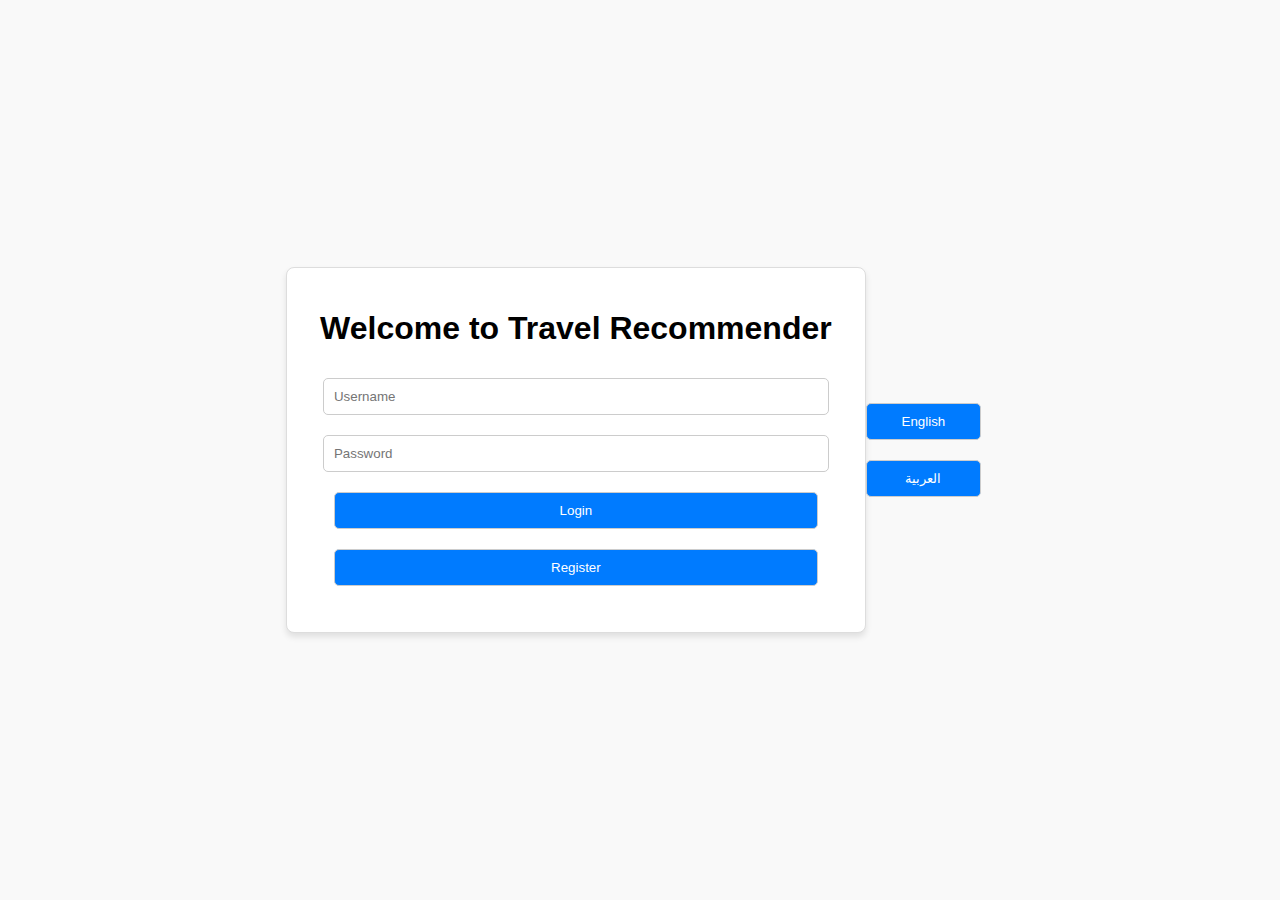
==== index.html @ d8d2bc4f "Add files via upload" ====
<!DOCTYPE html>
<html lang="en">
<head>
  <meta charset="UTF-8">
  <meta name="viewport" content="width=device-width, initial-scale=1.0">
  <title>Travel Recommender</title>
  <link rel="stylesheet" href="style.css">
</head>
<body>
  <div class="container">
    <h1 id="welcome-text">Welcome to Travel Recommender</h1>
    <form id="auth-form">
      <input type="text" id="username" placeholder="Username" required>
      <input type="password" id="password" placeholder="Password" required>
      <button type="submit" id="login-btn">Login</button>
      <button type="button" id="register-btn">Register</button>
    </form>
    <p id="auth-message"></p>
  </div>
  <div id="lang-toggle">
    <button id="lang-en">English</button>
    <button id="lang-ar">العربية</button>
  </div>
  <script src="app.js"></script>
  <script>
    // Language toggle script (as defined earlier)
    const langData = fetch('lang.json').then(res => res.json());
    const elements = {
      welcome: document.getElementById('welcome-text'),
      loginBtn: document.getElementById('login-btn'),
      registerBtn: document.getElementById('register-btn'),
    };

    document.getElementById('lang-en').addEventListener('click', () => setLanguage('en'));
    document.getElementById('lang-ar').addEventListener('click', () => setLanguage('ar'));

    function setLanguage(lang) {
      langData.then(data => {
        elements.welcome.innerText = data[lang].welcome;
        elements.loginBtn.innerText = data[lang].login;
        elements.registerBtn.innerText = data[lang].register;
      });
    }
  </script>
</body>
</html>
---- style.css ----
/* Basic Styles */
body {
    font-family: Arial, sans-serif;
    margin: 0;
    padding: 0;
    display: flex;
    justify-content: center;
    align-items: center;
    height: 100vh;
    background-color: #f9f9f9;
  }
  
  .container {
    text-align: center;
    padding: 20px;
    border: 1px solid #ddd;
    background-color: #fff;
    border-radius: 8px;
    box-shadow: 0 4px 6px rgba(0, 0, 0, 0.1);
  }
  
  input, button {
    padding: 10px;
    margin: 10px 0;
    width: 90%;
    border-radius: 5px;
    border: 1px solid #ccc;
  }
  
  button {
    background-color: #007bff;
    color: white;
    cursor: pointer;
  }
  
  button:hover {
    background-color: #0056b3;
  }
  
  /* Chatbot Styles */
  #chatbot {
    position: fixed;
    bottom: 20px;
    right: 20px;
    width: 300px;
    background-color: #fff;
    border: 1px solid #ddd;
    border-radius: 8px;
    display: flex;
    flex-direction: column;
  }
  
  #chatbot-header {
    background-color: #007bff;
    color: white;
    padding: 10px;
    text-align: center;
    font-weight: bold;
  }
  
  #chatbot-messages {
    padding: 10px;
    height: 200px;
    overflow-y: auto;
  }
  
  #chatbot-input {
    display: flex;
  }
  
  #chat-input {
    flex: 1;
    padding: 10px;
  }
  
  #send-btn {
    padding: 10px;
    background-color: #007bff;
    color: white;
    cursor: pointer;
  }
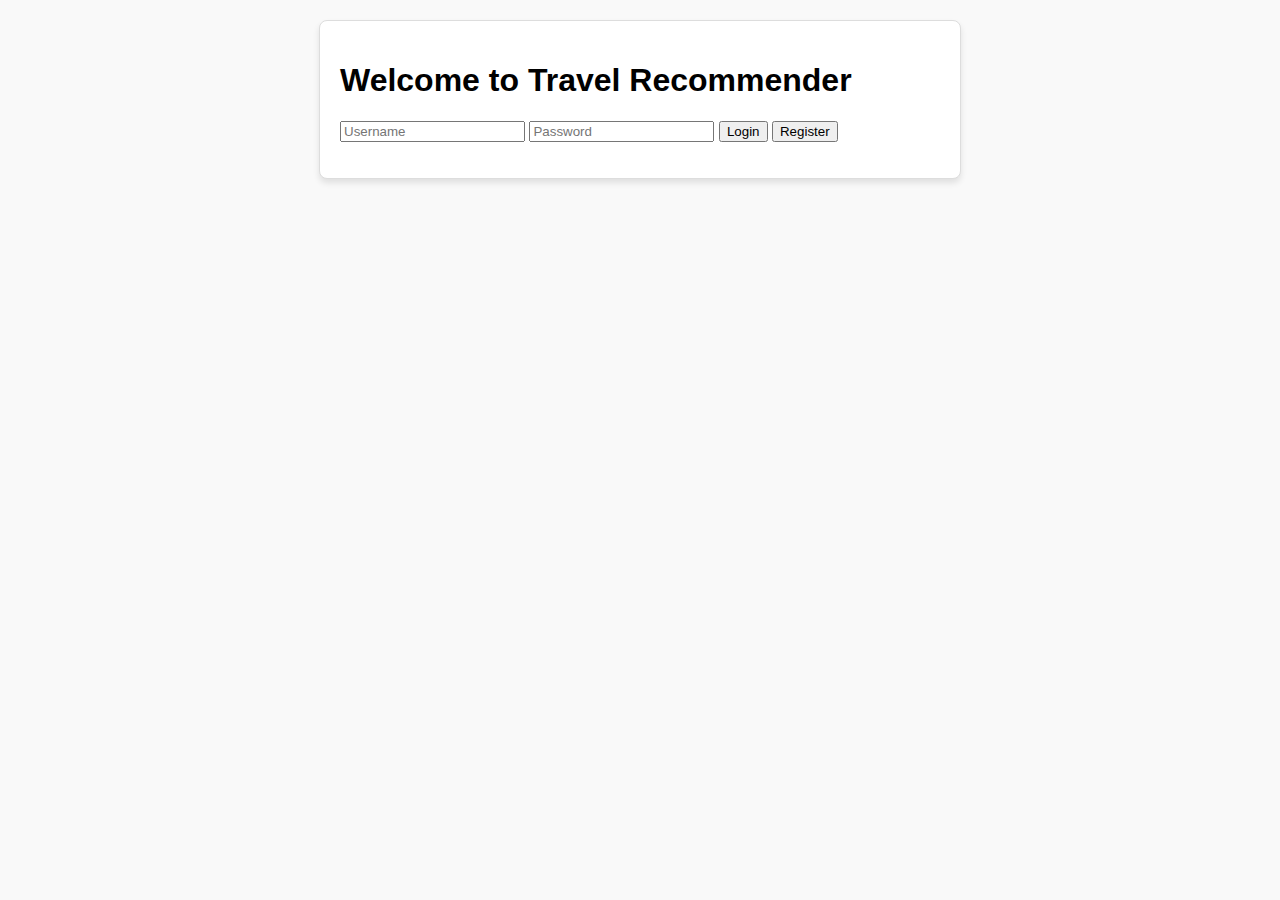
==== commit c88116ba: "Add files via upload" ====
--- a/index.html
+++ b/index.html
@@ -8,7 +8,7 @@
 </head>
 <body>
   <div class="container">
-    <h1 id="welcome-text">Welcome to Travel Recommender</h1>
+    <h1>Welcome to Travel Recommender</h1>
     <form id="auth-form">
       <input type="text" id="username" placeholder="Username" required>
       <input type="password" id="password" placeholder="Password" required>
@@ -17,30 +17,6 @@
     </form>
     <p id="auth-message"></p>
   </div>
-  <div id="lang-toggle">
-    <button id="lang-en">English</button>
-    <button id="lang-ar">العربية</button>
-  </div>
   <script src="app.js"></script>
-  <script>
-    // Language toggle script (as defined earlier)
-    const langData = fetch('lang.json').then(res => res.json());
-    const elements = {
-      welcome: document.getElementById('welcome-text'),
-      loginBtn: document.getElementById('login-btn'),
-      registerBtn: document.getElementById('register-btn'),
-    };
-
-    document.getElementById('lang-en').addEventListener('click', () => setLanguage('en'));
-    document.getElementById('lang-ar').addEventListener('click', () => setLanguage('ar'));
-
-    function setLanguage(lang) {
-      langData.then(data => {
-        elements.welcome.innerText = data[lang].welcome;
-        elements.loginBtn.innerText = data[lang].login;
-        elements.registerBtn.innerText = data[lang].register;
-      });
-    }
-  </script>
 </body>
 </html>
--- a/style.css
+++ b/style.css
@@ -1,82 +1,83 @@
-/* Basic Styles */
 body {
-    font-family: Arial, sans-serif;
-    margin: 0;
-    padding: 0;
-    display: flex;
-    justify-content: center;
-    align-items: center;
-    height: 100vh;
-    background-color: #f9f9f9;
-  }
-  
-  .container {
-    text-align: center;
-    padding: 20px;
-    border: 1px solid #ddd;
-    background-color: #fff;
-    border-radius: 8px;
-    box-shadow: 0 4px 6px rgba(0, 0, 0, 0.1);
-  }
-  
-  input, button {
-    padding: 10px;
-    margin: 10px 0;
-    width: 90%;
-    border-radius: 5px;
-    border: 1px solid #ccc;
-  }
-  
-  button {
-    background-color: #007bff;
-    color: white;
-    cursor: pointer;
-  }
-  
-  button:hover {
-    background-color: #0056b3;
-  }
-  
-  /* Chatbot Styles */
-  #chatbot {
-    position: fixed;
-    bottom: 20px;
-    right: 20px;
-    width: 300px;
-    background-color: #fff;
-    border: 1px solid #ddd;
-    border-radius: 8px;
-    display: flex;
-    flex-direction: column;
-  }
-  
-  #chatbot-header {
-    background-color: #007bff;
-    color: white;
-    padding: 10px;
-    text-align: center;
-    font-weight: bold;
-  }
-  
-  #chatbot-messages {
-    padding: 10px;
-    height: 200px;
-    overflow-y: auto;
-  }
-  
-  #chatbot-input {
-    display: flex;
-  }
-  
-  #chat-input {
-    flex: 1;
-    padding: 10px;
-  }
-  
-  #send-btn {
-    padding: 10px;
-    background-color: #007bff;
-    color: white;
-    cursor: pointer;
-  }
-  +  font-family: Arial, sans-serif;
+  background-color: #f9f9f9;
+  margin: 0;
+  padding: 0;
+  display: flex;
+  flex-direction: column;
+  align-items: center;
+  height: 100vh;
+}
+
+.container {
+  margin-top: 20px;
+  padding: 20px;
+  background: #fff;
+  border: 1px solid #ddd;
+  border-radius: 8px;
+  box-shadow: 0 4px 6px rgba(0, 0, 0, 0.1);
+  width: 80%;
+  max-width: 600px;
+}
+
+.logout-btn {
+  position: absolute;
+  top: 10px;
+  right: 10px;
+  padding: 10px 20px;
+  background: #007bff;
+  color: #fff;
+  border: none;
+  border-radius: 4px;
+  cursor: pointer;
+}
+
+.logout-btn:hover {
+  background: #0056b3;
+}
+
+#chatbot {
+  position: fixed;
+  bottom: 30px;
+  left: 50%;
+  transform: translateX(-50%);
+  width: 300px;
+  background: #fff;
+  border: 1px solid #ddd;
+  border-radius: 8px;
+  display: flex;
+  flex-direction: column;
+  box-shadow: 0 4px 6px rgba(0, 0, 0, 0.1);
+}
+
+#chatbot-header {
+  background: #007bff;
+  color: white;
+  padding: 10px;
+  text-align: center;
+  font-weight: bold;
+  border-radius: 8px 8px 0 0;
+}
+
+#chatbot-messages {
+  height: 200px;
+  overflow-y: auto;
+  padding: 10px;
+}
+
+#chatbot-input {
+  display: flex;
+}
+
+#chat-input {
+  flex: 1;
+  padding: 10px;
+}
+
+#send-btn {
+  background: #007bff;
+  color: white;
+  border: none;
+  padding: 10px;
+  cursor: pointer;
+}
